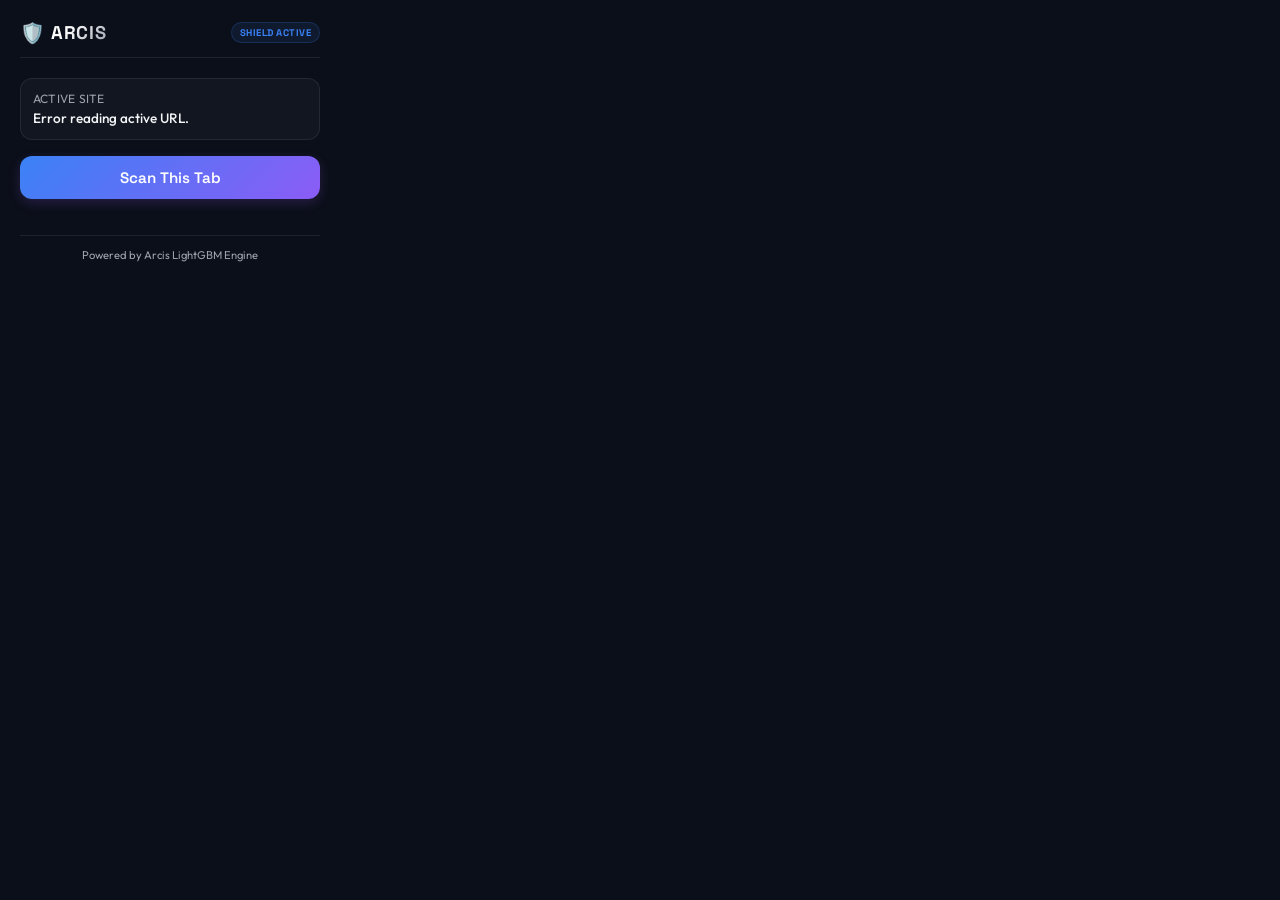
==== extension/popup.html @ d579e2a2 "feat: initialize Arcis project with web application and browser extension scaffolding" ====
<!DOCTYPE html>
<html lang="en">
<head>
    <meta charset="UTF-8">
    <meta name="viewport" content="width=device-width, initial-scale=1.0">
    <title>Arcis Phishing Shield</title>
    <link href="https://fonts.googleapis.com/css2?family=Outfit:wght@400;500;600;700&family=Space+Grotesk:wght@500;700&display=swap" rel="stylesheet">
    <link rel="stylesheet" href="popup.css">
</head>
<body>
    <div class="popup-container">
        <header>
            <div class="logo-container">
                <span class="logo-icon">🛡️</span>
                <span class="logo-text">ARCIS</span>
            </div>
            <span class="shield-badge">SHIELD ACTIVE</span>
        </header>

        <main>
            <div class="current-site-box">
                <div class="site-label">Active Site</div>
                <div id="active-url" class="site-url">Detecting URL...</div>
            </div>

            <button id="scan-btn" class="scan-button">Scan This Tab</button>

            <!-- Loading State -->
            <div id="loading-state" class="state-container hidden">
                <div class="spinner"></div>
                <p>Analyzing registry records & structures...</p>
            </div>

            <!-- Result State -->
            <div id="result-state" class="state-container hidden">
                <div class="score-card">
                    <div id="risk-score" class="score-number">0%</div>
                    <div class="score-label">PHISHING RISK</div>
                </div>
                
                <div id="status-alert" class="status-banner">SAFE</div>
                
                <div class="verdict-card">
                    <h3>Technical Findings:</h3>
                    <ul id="findings-list">
                        <!-- Key reasons populated here -->
                    </ul>
                </div>
            </div>
        </main>
        
        <footer>
            <span>Powered by Arcis LightGBM Engine</span>
        </footer>
    </div>

    <script src="popup.js"></script>
</body>
</html>
---- extension/popup.css ----
:root {
    --bg-color: #0b0f19;
    --card-bg: rgba(255, 255, 255, 0.03);
    --border-color: rgba(255, 255, 255, 0.08);
    --text-primary: #f3f4f6;
    --text-secondary: #9ca3af;
    --accent-blue: #3b82f6;
    --accent-purple: #8b5cf6;
    
    --color-safe: #10b981;
    --color-warn: #f59e0b;
    --color-danger: #ef4444;
}

* {
    box-sizing: border-box;
    margin: 0;
    padding: 0;
}

body {
    width: 340px;
    background-color: var(--bg-color);
    color: var(--text-primary);
    font-family: 'Outfit', sans-serif;
    padding: 1.25rem;
    overflow: hidden;
}

/* Header */
header {
    display: flex;
    justify-content: space-between;
    align-items: center;
    margin-bottom: 1.25rem;
    padding-bottom: 0.75rem;
    border-bottom: 1px solid var(--border-color);
}

.logo-container {
    display: flex;
    align-items: center;
    gap: 0.35rem;
}

.logo-icon {
    font-size: 1.25rem;
}

.logo-text {
    font-family: 'Space Grotesk', sans-serif;
    font-weight: 700;
    font-size: 1.15rem;
    letter-spacing: 0.05em;
    background: linear-gradient(135deg, #fff 30%, var(--text-secondary) 100%);
    -webkit-background-clip: text;
    -webkit-text-fill-color: transparent;
}

.shield-badge {
    font-family: 'Space Grotesk', sans-serif;
    font-size: 0.6rem;
    font-weight: 700;
    color: var(--accent-blue);
    background: rgba(59, 130, 246, 0.1);
    padding: 0.2rem 0.5rem;
    border-radius: 50px;
    border: 1px solid rgba(59, 130, 246, 0.2);
    letter-spacing: 0.05em;
}

/* Current Site */
.current-site-box {
    background: var(--card-bg);
    border: 1px solid var(--border-color);
    border-radius: 12px;
    padding: 0.75rem;
    margin-bottom: 1rem;
}

.site-label {
    font-size: 0.75rem;
    color: var(--text-secondary);
    text-transform: uppercase;
    margin-bottom: 0.2rem;
    letter-spacing: 0.02em;
}

.site-url {
    font-size: 0.85rem;
    font-weight: 500;
    word-break: break-all;
    max-height: 40px;
    overflow: hidden;
    text-overflow: ellipsis;
    display: -webkit-box;
    -webkit-line-clamp: 2;
    -webkit-box-orient: vertical;
}

/* Button */
.scan-button {
    width: 100%;
    background: linear-gradient(135deg, var(--accent-blue) 0%, var(--accent-purple) 100%);
    border: none;
    outline: none;
    color: white;
    font-family: 'Space Grotesk', sans-serif;
    font-weight: 600;
    font-size: 0.95rem;
    padding: 0.75rem;
    border-radius: 12px;
    cursor: pointer;
    transition: transform 0.2s, opacity 0.2s;
    box-shadow: 0 4px 12px rgba(139, 92, 246, 0.2);
    margin-bottom: 1rem;
}

.scan-button:hover {
    opacity: 0.95;
}

.scan-button:active {
    transform: scale(0.98);
}

/* States */
.state-container {
    display: flex;
    flex-direction: column;
    align-items: center;
    gap: 0.75rem;
    padding: 0.5rem 0;
    animation: fadeIn 0.3s ease-out;
}

.hidden {
    display: none !important;
}

/* Loading Spinner */
.spinner {
    width: 24px;
    height: 24px;
    border: 3px solid rgba(255,255,255,0.1);
    border-radius: 50%;
    border-top-color: var(--accent-blue);
    animation: spin 1s linear infinite;
}

#loading-state p {
    font-size: 0.8rem;
    color: var(--text-secondary);
}

/* Score Card */
.score-card {
    text-align: center;
}

.score-number {
    font-family: 'Space Grotesk', sans-serif;
    font-size: 2.25rem;
    font-weight: 700;
    line-height: 1;
}

.score-label {
    font-size: 0.65rem;
    color: var(--text-secondary);
    letter-spacing: 0.1em;
    margin-top: 0.2rem;
}

/* Status Alert Banner */
.status-banner {
    width: 100%;
    text-align: center;
    font-weight: 700;
    font-size: 0.85rem;
    padding: 0.4rem;
    border-radius: 8px;
    letter-spacing: 0.05em;
}

/* Findings Card */
.verdict-card {
    background: rgba(255, 255, 255, 0.02);
    border: 1px solid var(--border-color);
    border-radius: 12px;
    padding: 0.75rem;
    width: 100%;
    text-align: left;
}

.verdict-card h3 {
    font-size: 0.8rem;
    color: var(--text-secondary);
    margin-bottom: 0.5rem;
    text-transform: uppercase;
}

#findings-list {
    list-style: none;
    display: flex;
    flex-direction: column;
    gap: 0.5rem;
}

#findings-list li {
    font-size: 0.8rem;
    line-height: 1.35;
    position: relative;
    padding-left: 0.85rem;
}

#findings-list li::before {
    content: "•";
    position: absolute;
    left: 0;
    color: var(--accent-purple);
}

/* Footer */
footer {
    text-align: center;
    font-size: 0.7rem;
    color: var(--text-secondary);
    margin-top: 1.25rem;
    padding-top: 0.75rem;
    border-top: 1px solid var(--border-color);
}

@keyframes spin {
    to { transform: rotate(360deg); }
}

@keyframes fadeIn {
    from { opacity: 0; transform: translateY(5px); }
    to { opacity: 1; transform: translateY(0); }
}
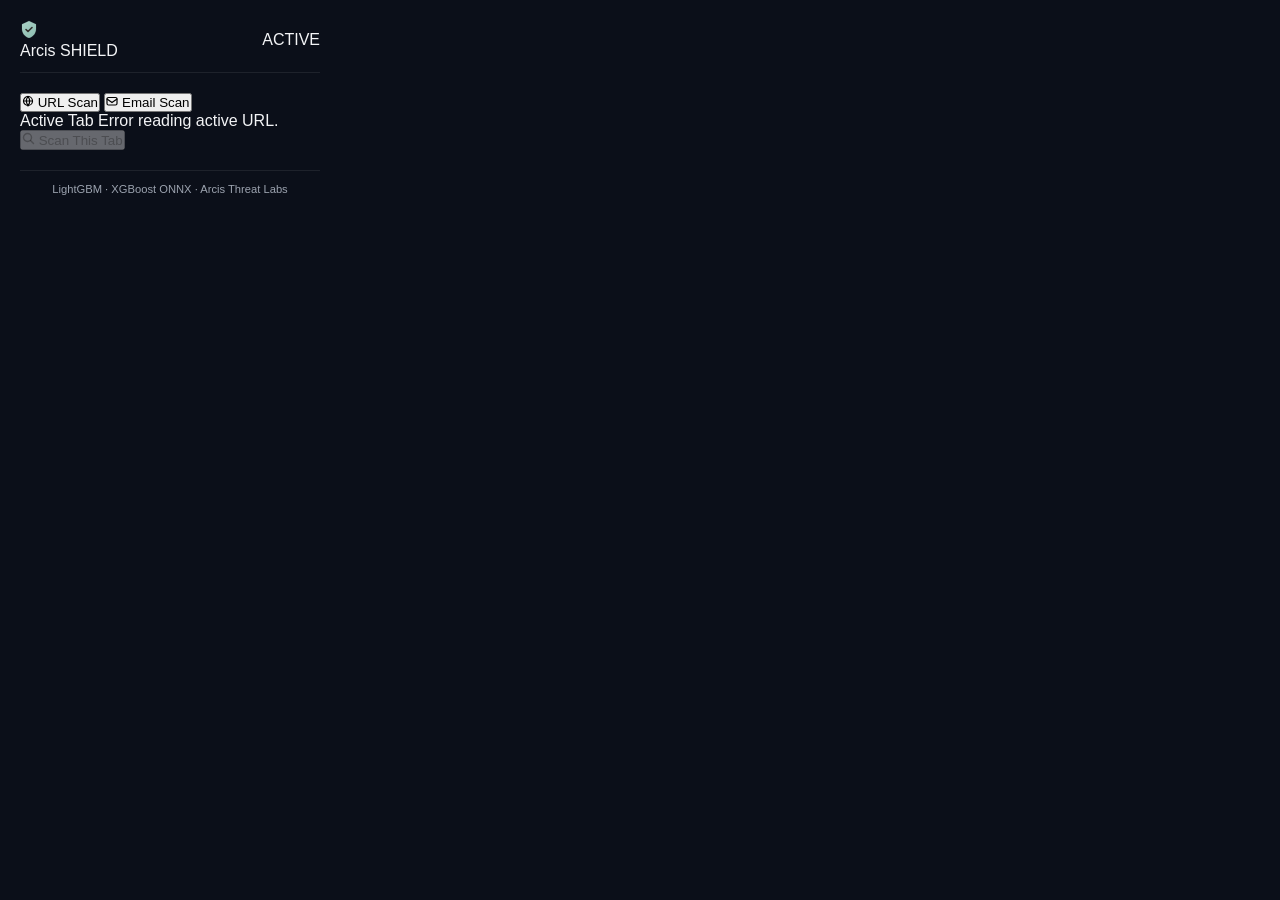
==== commit 35d33971: "feat: containerize application with Docker, implement CI testing, and enhance documentation and UI f" ====
--- a/extension/popup.html
+++ b/extension/popup.html
@@ -3,57 +3,186 @@
 <head>
     <meta charset="UTF-8">
     <meta name="viewport" content="width=device-width, initial-scale=1.0">
-    <title>Arcis Phishing Shield</title>
-    <link href="https://fonts.googleapis.com/css2?family=Outfit:wght@400;500;600;700&family=Space+Grotesk:wght@500;700&display=swap" rel="stylesheet">
+    <title>Arcis Shield</title>
+    <link rel="preconnect" href="https://fonts.googleapis.com">
+    <link rel="preconnect" href="https://fonts.gstatic.com" crossorigin>
+    <link href="https://fonts.googleapis.com/css2?family=Inter:wght@400;500;600;700&family=JetBrains+Mono:wght@500;600&display=swap" rel="stylesheet">
     <link rel="stylesheet" href="popup.css">
 </head>
 <body>
-    <div class="popup-container">
-        <header>
-            <div class="logo-container">
-                <span class="logo-icon">🛡️</span>
-                <span class="logo-text">ARCIS</span>
+<div class="popup">
+
+    <!-- Header -->
+    <header class="p-header">
+        <div class="p-brand">
+            <div class="p-logo" aria-hidden="true">
+                <svg width="18" height="18" viewBox="0 0 18 18" fill="none">
+                    <path d="M9 1L2 4.25V9C2 13.15 5.1 17.05 9 18C12.9 17.05 16 13.15 16 9V4.25L9 1Z"
+                          fill="url(#ps-g)" stroke="rgba(171,209,198,0.25)" stroke-width="0.5"/>
+                    <path d="M6 9.5L8 11.5L12 7.5" stroke="#312F2C" stroke-width="1.6"
+                          stroke-linecap="round" stroke-linejoin="round"/>
+                    <defs>
+                        <linearGradient id="ps-g" x1="2" y1="1" x2="16" y2="18" gradientUnits="userSpaceOnUse">
+                            <stop offset="0%" stop-color="#ABD1C6"/>
+                            <stop offset="100%" stop-color="#8bbcb0"/>
+                        </linearGradient>
+                    </defs>
+                </svg>
             </div>
-            <span class="shield-badge">SHIELD ACTIVE</span>
-        </header>
+            <span class="p-brand__name">Arcis</span>
+            <span class="p-brand__badge">SHIELD</span>
+        </div>
+        <div class="p-node" role="status">
+            <span class="p-node__dot" aria-hidden="true"></span>
+            <span class="p-node__label">ACTIVE</span>
+        </div>
+    </header>
 
-        <main>
-            <div class="current-site-box">
-                <div class="site-label">Active Site</div>
-                <div id="active-url" class="site-url">Detecting URL...</div>
+    <!-- Tabs -->
+    <div class="p-tabs" role="tablist">
+        <button class="p-tab p-tab--active" data-tab="url-tab" role="tab" aria-selected="true" type="button">
+            <svg width="12" height="12" viewBox="0 0 12 12" fill="none" aria-hidden="true">
+                <circle cx="6" cy="6" r="4.5" stroke="currentColor" stroke-width="1.2"/>
+                <path d="M1.5 6h9M6 1.5c-1 1.4-1.7 2.9-1.7 4.5s.7 3.1 1.7 4.5M6 1.5c1 1.4 1.7 2.9 1.7 4.5S7 9.6 6 11" stroke="currentColor" stroke-width="1.2" stroke-linecap="round"/>
+            </svg>
+            URL Scan
+        </button>
+        <button class="p-tab" data-tab="email-tab" role="tab" aria-selected="false" type="button">
+            <svg width="12" height="12" viewBox="0 0 12 12" fill="none" aria-hidden="true">
+                <rect x="1" y="2.5" width="10" height="7.5" rx="1.5" stroke="currentColor" stroke-width="1.2"/>
+                <path d="M1 4l5 3.5L11 4" stroke="currentColor" stroke-width="1.2" stroke-linecap="round"/>
+            </svg>
+            Email Scan
+        </button>
+    </div>
+
+    <main class="p-main">
+
+        <!-- URL TAB -->
+        <div id="url-tab" class="p-pane" role="tabpanel">
+
+            <div class="site-row">
+                <span class="site-row__label">Active Tab</span>
+                <span id="active-url" class="site-row__url">Detecting…</span>
             </div>
 
-            <button id="scan-btn" class="scan-button">Scan This Tab</button>
+            <button id="scan-btn" class="p-btn" type="button">
+                <svg width="13" height="13" viewBox="0 0 13 13" fill="none" aria-hidden="true">
+                    <circle cx="5.5" cy="5.5" r="4" stroke="currentColor" stroke-width="1.4"/>
+                    <path d="M8.5 8.5L11.5 11.5" stroke="currentColor" stroke-width="1.4" stroke-linecap="round"/>
+                </svg>
+                Scan This Tab
+            </button>
 
-            <!-- Loading State -->
-            <div id="loading-state" class="state-container hidden">
-                <div class="spinner"></div>
-                <p>Analyzing registry records & structures...</p>
+            <div id="loading-state" class="p-loading hidden" aria-live="polite">
+                <div class="p-spinner" aria-hidden="true"></div>
+                <span>Analyzing URL…</span>
             </div>
 
-            <!-- Result State -->
-            <div id="result-state" class="state-container hidden">
-                <div class="score-card">
-                    <div id="risk-score" class="score-number">0%</div>
-                    <div class="score-label">PHISHING RISK</div>
+            <div id="result-state" class="p-result hidden" aria-live="polite">
+                <div class="p-score">
+                    <span id="risk-score" class="p-score__pct">0%</span>
+                    <span class="p-score__label">Phishing Risk</span>
                 </div>
-                
-                <div id="status-alert" class="status-banner">SAFE</div>
-                
-                <div class="verdict-card">
-                    <h3>Technical Findings:</h3>
-                    <ul id="findings-list">
-                        <!-- Key reasons populated here -->
-                    </ul>
+                <div id="status-alert" class="p-verdict-pill">
+                    <svg width="10" height="10" viewBox="0 0 10 10" fill="none" aria-hidden="true">
+                        <path d="M2 5.5L4 7.5L8 3.5" stroke="currentColor" stroke-width="1.5" stroke-linecap="round" stroke-linejoin="round"/>
+                    </svg>
+                    SAFE
+                </div>
+                <div class="p-findings">
+                    <span class="p-findings__title">Findings</span>
+                    <ul id="findings-list" class="p-findings__list"></ul>
                 </div>
             </div>
-        </main>
-        
-        <footer>
-            <span>Powered by Arcis LightGBM Engine</span>
-        </footer>
-    </div>
 
-    <script src="popup.js"></script>
+        </div>
+
+        <!-- EMAIL TAB -->
+        <div id="email-tab" class="p-pane hidden" role="tabpanel">
+
+            <form id="email-form" class="p-form" novalidate>
+                <div class="p-field">
+                    <label class="p-field__label" for="email-sender">Sender</label>
+                    <input type="email" id="email-sender" class="p-field__input"
+                           placeholder="billing@paypal-verify.com" autocomplete="off" required>
+                </div>
+                <div class="p-field">
+                    <label class="p-field__label" for="email-subject">Subject</label>
+                    <input type="text" id="email-subject" class="p-field__input"
+                           placeholder="Action Required: Verification" autocomplete="off">
+                </div>
+                <div class="p-field">
+                    <label class="p-field__label" for="email-body">Body Preview</label>
+                    <textarea id="email-body" class="p-field__textarea" rows="2"
+                              placeholder="Please click the link to verify your account…"></textarea>
+                </div>
+                <div class="p-auth-grid">
+                    <div class="p-field">
+                        <label class="p-field__label" for="email-spf">SPF</label>
+                        <select id="email-spf" class="p-field__select">
+                            <option value="none">None</option>
+                            <option value="pass">Pass</option>
+                            <option value="fail">Fail</option>
+                        </select>
+                    </div>
+                    <div class="p-field">
+                        <label class="p-field__label" for="email-dkim">DKIM</label>
+                        <select id="email-dkim" class="p-field__select">
+                            <option value="none">None</option>
+                            <option value="pass">Pass</option>
+                            <option value="fail">Fail</option>
+                        </select>
+                    </div>
+                    <div class="p-field">
+                        <label class="p-field__label" for="email-dmarc">DMARC</label>
+                        <select id="email-dmarc" class="p-field__select">
+                            <option value="none">None</option>
+                            <option value="pass">Pass</option>
+                            <option value="fail">Fail</option>
+                        </select>
+                    </div>
+                </div>
+                <button type="submit" id="email-scan-btn" class="p-btn">
+                    <svg width="13" height="13" viewBox="0 0 13 13" fill="none" aria-hidden="true">
+                        <rect x="1" y="2.5" width="11" height="8.5" rx="1.5" stroke="currentColor" stroke-width="1.4"/>
+                        <path d="M1 5l5.5 3.5L12 5" stroke="currentColor" stroke-width="1.4" stroke-linecap="round"/>
+                    </svg>
+                    Verify Sender
+                </button>
+            </form>
+
+            <div id="email-loading-state" class="p-loading hidden" aria-live="polite">
+                <div class="p-spinner" aria-hidden="true"></div>
+                <span>Verifying sender…</span>
+            </div>
+
+            <div id="email-result-state" class="p-result hidden" aria-live="polite">
+                <div class="p-score">
+                    <span id="email-risk-score" class="p-score__pct">0%</span>
+                    <span class="p-score__label">Sender Risk</span>
+                </div>
+                <div id="email-status-alert" class="p-verdict-pill">
+                    <svg width="10" height="10" viewBox="0 0 10 10" fill="none" aria-hidden="true">
+                        <path d="M2 5.5L4 7.5L8 3.5" stroke="currentColor" stroke-width="1.5" stroke-linecap="round" stroke-linejoin="round"/>
+                    </svg>
+                    SAFE SENDER
+                </div>
+                <div class="p-findings">
+                    <span class="p-findings__title">Risk Signals</span>
+                    <ul id="email-findings-list" class="p-findings__list"></ul>
+                </div>
+            </div>
+
+        </div>
+
+    </main>
+
+    <footer class="p-footer">
+        LightGBM · XGBoost ONNX · Arcis Threat Labs
+    </footer>
+
+</div>
+<script src="popup.js"></script>
 </body>
 </html>
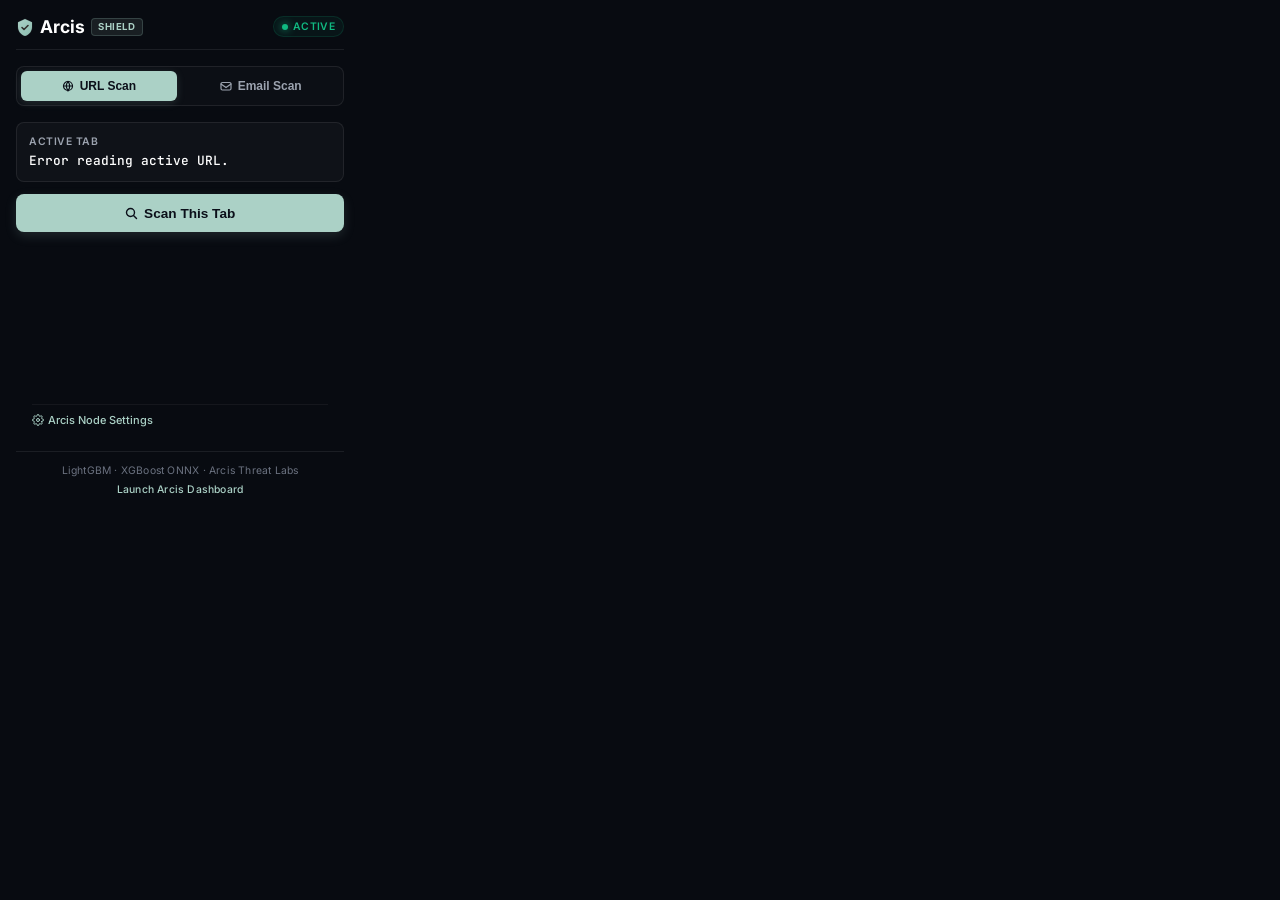
==== commit d98d9215: "Merge pull request #5 from the-wilful-youth/dev Refactor: Security Hardening, Extension UI Redesign " ====
--- a/extension/popup.html
+++ b/extension/popup.html
@@ -178,8 +178,30 @@
 
     </main>
 
+    <!-- Collapsible Settings -->
+    <details class="p-settings" style="margin: 0 16px 8px; font-size: 11px; color: #a0a09e; border-top: 1px solid rgba(255,255,255,0.05); padding-top: 8px;">
+        <summary style="cursor: pointer; user-select: none; font-weight: 500; display: flex; align-items: center; gap: 4px; color: #ABD1C6;">
+            <svg width="12" height="12" viewBox="0 0 24 24" fill="none" stroke="currentColor" stroke-width="2" stroke-linecap="round" stroke-linejoin="round"><circle cx="12" cy="12" r="3"></circle><path d="M19.4 15a1.65 1.65 0 0 0 .33 1.82l.06.06a2 2 0 1 1-2.83 2.83l-.06-.06a1.65 1.65 0 0 0-1.82-.33 1.65 1.65 0 0 0-1 1.51V21a2 2 0 0 1-4 0v-.09A1.65 1.65 0 0 0 9 19.4a1.65 1.65 0 0 0-1.82.33l-.06.06a2 2 0 1 1-2.83-2.83l.06-.06a1.65 1.65 0 0 0 .33-1.82 1.65 1.65 0 0 0-1.51-1H3a2 2 0 0 1 0-4h.09A1.65 1.65 0 0 0 4.6 9a1.65 1.65 0 0 0-.33-1.82l-.06-.06a2 2 0 1 1 2.83-2.83l.06.06a1.65 1.65 0 0 0 1.82.33H9a1.65 1.65 0 0 0 1-1.51V3a2 2 0 0 1 4 0v.09a1.65 1.65 0 0 0 1 1.51 1.65 1.65 0 0 0 1.82-.33l.06-.06a2 2 0 1 1 2.83 2.83l-.06.06a1.65 1.65 0 0 0-.33 1.82V9a1.65 1.65 0 0 0 1.51 1H21a2 2 0 0 1 0 4h-.09a1.65 1.65 0 0 0-1.51 1z"></path></svg>
+            Arcis Node Settings
+        </summary>
+        <div style="margin-top: 8px; display: flex; flex-direction: column; gap: 6px;">
+            <label for="settings-backend-url" style="color: #7b7b79;">Scan Engine API Endpoint:</label>
+            <input type="text" id="settings-backend-url" style="background: rgba(0,0,0,0.2); border: 1px solid rgba(255,255,255,0.1); border-radius: 4px; padding: 4px 8px; color: #fff; font-family: monospace; font-size: 11px;" value="https://arcis-dvgq.onrender.com" placeholder="https://your-node.onrender.com">
+            
+            <label for="settings-api-key" style="color: #7b7b79; margin-top: 4px;">API Authentication Key:</label>
+            <input type="password" id="settings-api-key" style="background: rgba(0,0,0,0.2); border: 1px solid rgba(255,255,255,0.1); border-radius: 4px; padding: 4px 8px; color: #fff; font-family: monospace; font-size: 11px;" value="" placeholder="API authentication key">
+            
+            <button type="button" id="settings-save-btn" style="margin-top: 6px; background: #ABD1C6; color: #1c1c1a; border: none; border-radius: 4px; padding: 6px; font-weight: 600; cursor: pointer; transition: all 0.2s;">Save Settings</button>
+            <span id="settings-status" style="display: none; margin-top: 4px; font-weight: 500; font-size: 10px; color: #ABD1C6;"></span>
+            <span style="color: #7b7b79; font-size: 9px; line-height: 1.2;">Note: Modify host permissions in manifest.json if deploying to custom domains.</span>
+        </div>
+    </details>
+
     <footer class="p-footer">
         LightGBM · XGBoost ONNX · Arcis Threat Labs
+        <div style="margin-top: 6px;">
+            <a id="launch-dashboard-link" href="https://arcis-dvgq.onrender.com" target="_blank" style="color: #ABD1C6; text-decoration: none; font-weight: 500;">Launch Arcis Dashboard</a>
+        </div>
     </footer>
 
 </div>
--- a/extension/popup.css
+++ b/extension/popup.css
@@ -1,11 +1,14 @@
 :root {
-    --bg-color: #0b0f19;
+    --bg-color: #080b11;
     --card-bg: rgba(255, 255, 255, 0.03);
     --border-color: rgba(255, 255, 255, 0.08);
+    --border-color-hover: rgba(255, 255, 255, 0.16);
     --text-primary: #f3f4f6;
     --text-secondary: #9ca3af;
-    --accent-blue: #3b82f6;
-    --accent-purple: #8b5cf6;
+    --text-muted: #6b7280;
+    --accent: #ABD1C6;
+    --accent-dark: #8bbcb0;
+    --accent-glow: rgba(171, 209, 198, 0.15);
     
     --color-safe: #10b981;
     --color-warn: #f59e0b;
@@ -19,223 +22,418 @@
 }
 
 body {
-    width: 340px;
+    width: 360px;
     background-color: var(--bg-color);
     color: var(--text-primary);
-    font-family: 'Outfit', sans-serif;
-    padding: 1.25rem;
-    overflow: hidden;
+    font-family: 'Inter', sans-serif;
+    padding: 1rem;
+    overflow-x: hidden;
+}
+
+.popup {
+    display: flex;
+    flex-direction: column;
+    min-height: 480px;
 }
 
 /* Header */
-header {
+.p-header {
     display: flex;
     justify-content: space-between;
     align-items: center;
-    margin-bottom: 1.25rem;
+    margin-bottom: 1rem;
     padding-bottom: 0.75rem;
     border-bottom: 1px solid var(--border-color);
 }
 
-.logo-container {
-    display: flex;
-    align-items: center;
-    gap: 0.35rem;
-}
-
-.logo-icon {
-    font-size: 1.25rem;
-}
-
-.logo-text {
-    font-family: 'Space Grotesk', sans-serif;
+.p-brand {
+    display: flex;
+    align-items: center;
+    gap: 0.4rem;
+}
+
+.p-logo {
+    display: flex;
+    align-items: center;
+    justify-content: center;
+}
+
+.p-brand__name {
     font-weight: 700;
-    font-size: 1.15rem;
-    letter-spacing: 0.05em;
-    background: linear-gradient(135deg, #fff 30%, var(--text-secondary) 100%);
-    -webkit-background-clip: text;
-    -webkit-text-fill-color: transparent;
-}
-
-.shield-badge {
-    font-family: 'Space Grotesk', sans-serif;
+    font-size: 1.1rem;
+    letter-spacing: -0.01em;
+    color: #ffffff;
+}
+
+.p-brand__badge {
     font-size: 0.6rem;
     font-weight: 700;
-    color: var(--accent-blue);
-    background: rgba(59, 130, 246, 0.1);
+    color: var(--accent);
+    background: rgba(171, 209, 198, 0.1);
+    padding: 0.15rem 0.4rem;
+    border-radius: 4px;
+    border: 1px solid rgba(171, 209, 198, 0.2);
+    letter-spacing: 0.05em;
+}
+
+.p-node {
+    display: flex;
+    align-items: center;
+    gap: 0.35rem;
+    background: rgba(16, 185, 129, 0.06);
+    border: 1px solid rgba(16, 185, 129, 0.15);
     padding: 0.2rem 0.5rem;
     border-radius: 50px;
-    border: 1px solid rgba(59, 130, 246, 0.2);
-    letter-spacing: 0.05em;
-}
-
-/* Current Site */
-.current-site-box {
+}
+
+.p-node__dot {
+    width: 6px;
+    height: 6px;
+    background-color: var(--color-safe);
+    border-radius: 50%;
+    box-shadow: 0 0 8px var(--color-safe);
+    display: inline-block;
+}
+
+.p-node__label {
+    font-size: 0.65rem;
+    font-weight: 600;
+    color: var(--color-safe);
+    letter-spacing: 0.03em;
+}
+
+/* Tabs */
+.p-tabs {
+    display: flex;
+    gap: 0.35rem;
+    background: rgba(255, 255, 255, 0.02);
+    border: 1px solid var(--border-color);
+    padding: 0.25rem;
+    border-radius: 8px;
+    margin-bottom: 1rem;
+}
+
+.p-tab {
+    flex: 1;
+    display: flex;
+    align-items: center;
+    justify-content: center;
+    gap: 0.35rem;
+    background: transparent;
+    border: none;
+    outline: none;
+    color: var(--text-secondary);
+    font-size: 0.75rem;
+    font-weight: 600;
+    padding: 0.5rem 0.25rem;
+    cursor: pointer;
+    border-radius: 6px;
+    transition: all 0.2s cubic-bezier(0.4, 0, 0.2, 1);
+}
+
+.p-tab:hover {
+    color: #ffffff;
+    background: rgba(255, 255, 255, 0.02);
+}
+
+.p-tab--active {
+    color: #0b0f19;
+    background: var(--accent);
+    box-shadow: 0 2px 8px var(--accent-glow);
+}
+
+.p-tab--active:hover {
+    color: #0b0f19;
+    background: var(--accent-dark);
+}
+
+/* Main Panes */
+.p-main {
+    flex: 1;
+}
+
+.p-pane {
+    animation: fadeIn 0.25s ease-out;
+}
+
+.hidden {
+    display: none !important;
+}
+
+/* URL Active Tab Site Box */
+.site-row {
     background: var(--card-bg);
     border: 1px solid var(--border-color);
-    border-radius: 12px;
+    border-radius: 8px;
     padding: 0.75rem;
-    margin-bottom: 1rem;
-}
-
-.site-label {
-    font-size: 0.75rem;
+    margin-bottom: 0.75rem;
+    transition: border-color 0.2s;
+}
+
+.site-row:hover {
+    border-color: var(--border-color-hover);
+}
+
+.site-row__label {
+    display: block;
+    font-size: 0.65rem;
+    font-weight: 600;
     color: var(--text-secondary);
     text-transform: uppercase;
-    margin-bottom: 0.2rem;
-    letter-spacing: 0.02em;
-}
-
-.site-url {
-    font-size: 0.85rem;
+    letter-spacing: 0.05em;
+    margin-bottom: 0.25rem;
+}
+
+.site-row__url {
+    display: block;
+    font-size: 0.8rem;
     font-weight: 500;
+    color: #ffffff;
     word-break: break-all;
-    max-height: 40px;
+    max-height: 44px;
     overflow: hidden;
     text-overflow: ellipsis;
     display: -webkit-box;
     -webkit-line-clamp: 2;
     -webkit-box-orient: vertical;
-}
-
-/* Button */
-.scan-button {
+    font-family: 'JetBrains Mono', monospace;
+}
+
+/* Buttons */
+.p-btn {
     width: 100%;
-    background: linear-gradient(135deg, var(--accent-blue) 0%, var(--accent-purple) 100%);
+    display: inline-flex;
+    align-items: center;
+    justify-content: center;
+    gap: 0.4rem;
+    background: var(--accent);
+    color: #0b0f19;
     border: none;
     outline: none;
-    color: white;
-    font-family: 'Space Grotesk', sans-serif;
-    font-weight: 600;
-    font-size: 0.95rem;
-    padding: 0.75rem;
-    border-radius: 12px;
+    font-size: 0.85rem;
+    font-weight: 600;
+    padding: 0.7rem;
+    border-radius: 8px;
     cursor: pointer;
-    transition: transform 0.2s, opacity 0.2s;
-    box-shadow: 0 4px 12px rgba(139, 92, 246, 0.2);
-    margin-bottom: 1rem;
-}
-
-.scan-button:hover {
-    opacity: 0.95;
-}
-
-.scan-button:active {
-    transform: scale(0.98);
-}
-
-/* States */
-.state-container {
-    display: flex;
-    flex-direction: column;
-    align-items: center;
+    transition: all 0.2s cubic-bezier(0.4, 0, 0.2, 1);
+    box-shadow: 0 4px 12px var(--accent-glow);
+    margin-bottom: 0.75rem;
+}
+
+.p-btn:hover {
+    background: var(--accent-dark);
+    transform: translateY(-1px);
+    box-shadow: 0 6px 16px var(--accent-glow);
+}
+
+.p-btn:active {
+    transform: translateY(0);
+}
+
+/* Loading State */
+.p-loading {
+    display: flex;
+    flex-direction: column;
+    align-items: center;
+    justify-content: center;
     gap: 0.75rem;
+    padding: 2rem 0;
+    animation: fadeIn 0.25s ease-out;
+}
+
+.p-spinner {
+    width: 28px;
+    height: 28px;
+    border: 2.5px solid rgba(255, 255, 255, 0.05);
+    border-radius: 50%;
+    border-top-color: var(--accent);
+    animation: spin 0.8s linear infinite;
+}
+
+.p-loading span {
+    font-size: 0.8rem;
+    color: var(--text-secondary);
+    font-weight: 500;
+}
+
+/* Result States */
+.p-result {
+    display: flex;
+    flex-direction: column;
+    align-items: center;
+    gap: 0.75rem;
+    animation: fadeIn 0.3s cubic-bezier(0.4, 0, 0.2, 1);
+    margin-top: 0.5rem;
+}
+
+.p-score {
+    text-align: center;
+    background: radial-gradient(circle, rgba(255, 255, 255, 0.01) 0%, rgba(255, 255, 255, 0) 70%);
+    width: 100%;
     padding: 0.5rem 0;
-    animation: fadeIn 0.3s ease-out;
-}
-
-.hidden {
-    display: none !important;
-}
-
-/* Loading Spinner */
-.spinner {
-    width: 24px;
-    height: 24px;
-    border: 3px solid rgba(255,255,255,0.1);
-    border-radius: 50%;
-    border-top-color: var(--accent-blue);
-    animation: spin 1s linear infinite;
-}
-
-#loading-state p {
-    font-size: 0.8rem;
-    color: var(--text-secondary);
-}
-
-/* Score Card */
-.score-card {
-    text-align: center;
-}
-
-.score-number {
-    font-family: 'Space Grotesk', sans-serif;
-    font-size: 2.25rem;
+}
+
+.p-score__pct {
+    display: block;
+    font-size: 2.75rem;
     font-weight: 700;
-    line-height: 1;
-}
-
-.score-label {
+    line-height: 1.1;
+    letter-spacing: -0.02em;
+    color: #ffffff;
+    font-family: 'JetBrains Mono', monospace;
+    transition: color 0.3s ease;
+}
+
+.p-score__label {
+    display: block;
     font-size: 0.65rem;
     color: var(--text-secondary);
-    letter-spacing: 0.1em;
+    text-transform: uppercase;
+    letter-spacing: 0.08em;
     margin-top: 0.2rem;
-}
-
-/* Status Alert Banner */
-.status-banner {
-    width: 100%;
-    text-align: center;
+    font-weight: 600;
+}
+
+.p-verdict-pill {
+    display: inline-flex;
+    align-items: center;
+    gap: 0.35rem;
     font-weight: 700;
-    font-size: 0.85rem;
-    padding: 0.4rem;
+    font-size: 0.75rem;
+    padding: 0.3rem 0.75rem;
+    border-radius: 50px;
+    letter-spacing: 0.05em;
+    text-transform: uppercase;
+    transition: all 0.3s ease;
+}
+
+/* Findings Card */
+.p-findings {
+    background: var(--card-bg);
+    border: 1px solid var(--border-color);
     border-radius: 8px;
-    letter-spacing: 0.05em;
-}
-
-/* Findings Card */
-.verdict-card {
-    background: rgba(255, 255, 255, 0.02);
-    border: 1px solid var(--border-color);
-    border-radius: 12px;
     padding: 0.75rem;
     width: 100%;
     text-align: left;
-}
-
-.verdict-card h3 {
-    font-size: 0.8rem;
-    color: var(--text-secondary);
+    transition: border-color 0.2s;
+}
+
+.p-findings:hover {
+    border-color: var(--border-color-hover);
+}
+
+.p-findings__title {
+    display: block;
+    font-size: 0.7rem;
+    font-weight: 600;
+    color: var(--text-secondary);
+    text-transform: uppercase;
+    letter-spacing: 0.05em;
     margin-bottom: 0.5rem;
-    text-transform: uppercase;
-}
-
-#findings-list {
+    border-bottom: 1px solid rgba(255, 255, 255, 0.04);
+    padding-bottom: 0.3rem;
+}
+
+.p-findings__list {
     list-style: none;
     display: flex;
     flex-direction: column;
-    gap: 0.5rem;
-}
-
-#findings-list li {
-    font-size: 0.8rem;
-    line-height: 1.35;
+    gap: 0.45rem;
+}
+
+.p-findings__list li {
+    font-size: 0.75rem;
+    line-height: 1.4;
+    color: var(--text-primary);
     position: relative;
     padding-left: 0.85rem;
 }
 
-#findings-list li::before {
-    content: "•";
+.p-findings__list li::before {
+    content: "→";
     position: absolute;
     left: 0;
-    color: var(--accent-purple);
-}
-
-/* Footer */
-footer {
+    color: var(--accent);
+    font-weight: bold;
+}
+
+/* Forms */
+.p-form {
+    display: flex;
+    flex-direction: column;
+    gap: 0.65rem;
+}
+
+.p-field {
+    display: flex;
+    flex-direction: column;
+    gap: 0.25rem;
+    text-align: left;
+}
+
+.p-field__label {
+    font-size: 0.7rem;
+    color: var(--text-secondary);
+    font-weight: 600;
+    text-transform: uppercase;
+    letter-spacing: 0.03em;
+}
+
+.p-field__input, .p-field__textarea, .p-field__select {
+    background: rgba(0, 0, 0, 0.2);
+    border: 1px solid var(--border-color);
+    border-radius: 6px;
+    color: white;
+    font-family: inherit;
+    font-size: 0.75rem;
+    padding: 0.5rem;
+    outline: none;
+    transition: all 0.2s;
+}
+
+.p-field__input:focus, .p-field__textarea:focus, .p-field__select:focus {
+    border-color: var(--accent);
+    box-shadow: 0 0 0 2px rgba(171, 209, 198, 0.1);
+}
+
+.p-field__textarea {
+    resize: none;
+}
+
+.p-auth-grid {
+    display: grid;
+    grid-template-columns: repeat(3, 1fr);
+    gap: 0.5rem;
+}
+
+/* Settings Detail section */
+.p-settings summary:hover {
+    color: var(--accent-dark) !important;
+}
+
+.p-settings input:focus {
+    border-color: var(--accent) !important;
+    box-shadow: 0 0 0 2px rgba(171, 209, 198, 0.1) !important;
+    outline: none;
+}
+
+/* Footer styling */
+.p-footer {
     text-align: center;
-    font-size: 0.7rem;
-    color: var(--text-secondary);
-    margin-top: 1.25rem;
+    font-size: 0.65rem;
+    color: var(--text-muted);
+    margin-top: 1rem;
     padding-top: 0.75rem;
     border-top: 1px solid var(--border-color);
-}
-
+    letter-spacing: 0.02em;
+}
+
+/* Animations */
 @keyframes spin {
     to { transform: rotate(360deg); }
 }
 
 @keyframes fadeIn {
-    from { opacity: 0; transform: translateY(5px); }
+    from { opacity: 0; transform: translateY(4px); }
     to { opacity: 1; transform: translateY(0); }
 }
